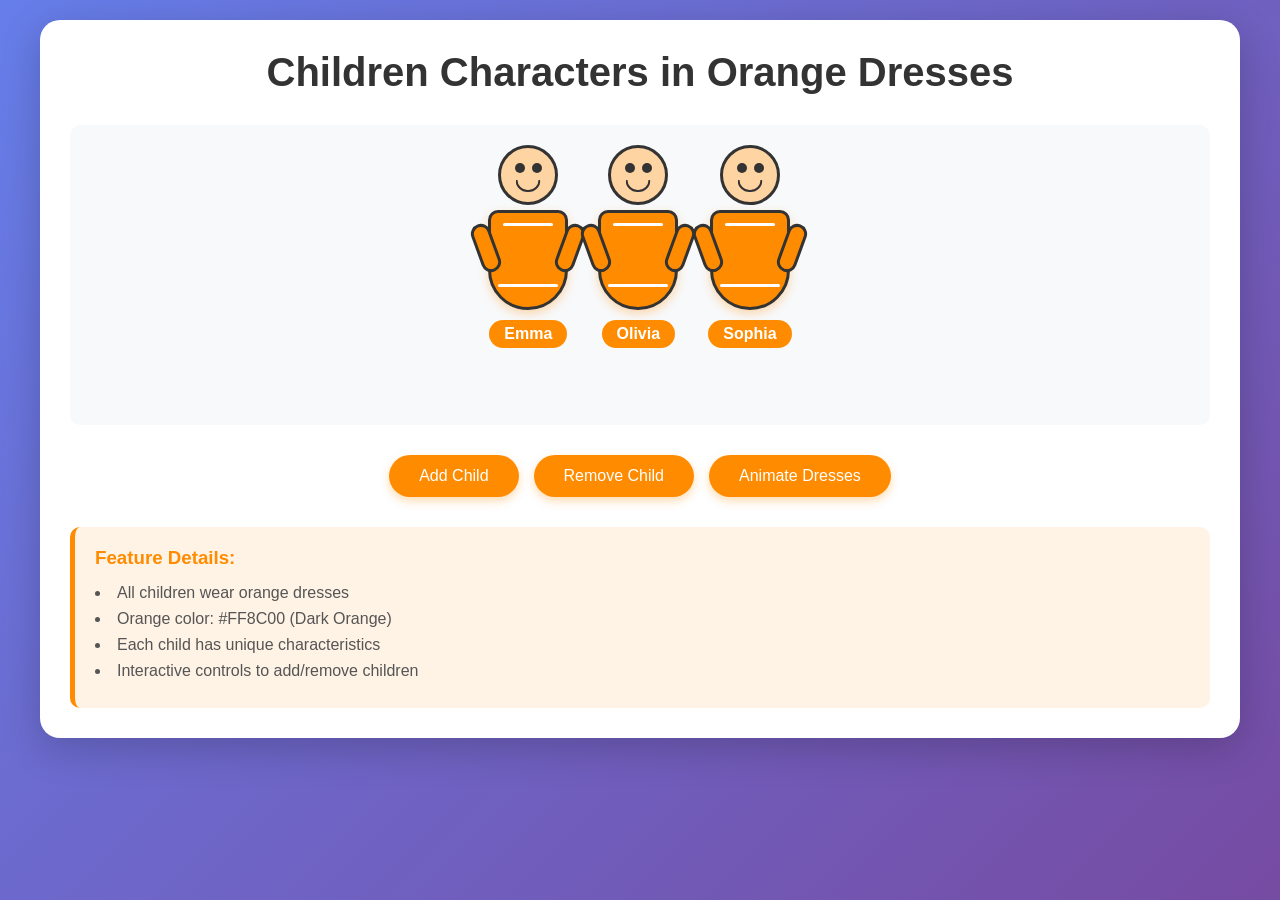
==== index.html @ 98b882ed "Implement children wearing orange dresses feature - Add Child class to represent children characters" ====
<!DOCTYPE html>
<html lang="en">
<head>
    <meta charset="UTF-8">
    <meta name="viewport" content="width=device-width, initial-scale=1.0">
    <title>Children in Orange Dresses</title>
    <link rel="stylesheet" href="styles.css">
</head>
<body>
    <div class="container">
        <h1>Children Characters in Orange Dresses</h1>
        
        <div class="children-container" id="childrenContainer">
            <!-- Children characters will be dynamically added here -->
        </div>
        
        <div class="controls">
            <button onclick="addChild()">Add Child</button>
            <button onclick="removeChild()">Remove Child</button>
            <button onclick="animateChildren()">Animate Dresses</button>
        </div>
        
        <div class="info">
            <h3>Feature Details:</h3>
            <ul>
                <li>All children wear orange dresses</li>
                <li>Orange color: #FF8C00 (Dark Orange)</li>
                <li>Each child has unique characteristics</li>
                <li>Interactive controls to add/remove children</li>
            </ul>
        </div>
    </div>
    
    <script src="script.js"></script>
</body>
</html>
---- styles.css ----
* {
    margin: 0;
    padding: 0;
    box-sizing: border-box;
}

body {
    font-family: 'Arial', sans-serif;
    background: linear-gradient(135deg, #667eea 0%, #764ba2 100%);
    min-height: 100vh;
    padding: 20px;
}

.container {
    max-width: 1200px;
    margin: 0 auto;
    background: white;
    border-radius: 20px;
    padding: 30px;
    box-shadow: 0 10px 40px rgba(0, 0, 0, 0.2);
}

h1 {
    text-align: center;
    color: #333;
    margin-bottom: 30px;
    font-size: 2.5rem;
}

.children-container {
    display: flex;
    flex-wrap: wrap;
    justify-content: center;
    gap: 30px;
    min-height: 300px;
    padding: 20px;
    background: #f8f9fa;
    border-radius: 10px;
    margin-bottom: 30px;
}

.child {
    display: flex;
    flex-direction: column;
    align-items: center;
    transition: transform 0.3s ease;
}

.child:hover {
    transform: scale(1.05);
}

/* Child character structure */
.child-head {
    width: 60px;
    height: 60px;
    background: #ffd4a3;
    border-radius: 50%;
    position: relative;
    margin-bottom: 5px;
    border: 3px solid #333;
}

.child-eyes {
    display: flex;
    justify-content: space-around;
    padding: 15px 10px 0;
}

.child-eye {
    width: 10px;
    height: 10px;
    background: #333;
    border-radius: 50%;
}

.child-smile {
    width: 25px;
    height: 12px;
    border: 2px solid #333;
    border-top: none;
    border-radius: 0 0 25px 25px;
    position: absolute;
    bottom: 10px;
    left: 50%;
    transform: translateX(-50%);
}

/* Orange dress - the main feature */
.child-dress {
    width: 80px;
    height: 100px;
    background: #FF8C00; /* Orange color */
    border-radius: 10px 10px 40px 40px;
    position: relative;
    border: 3px solid #333;
    box-shadow: 0 4px 10px rgba(255, 140, 0, 0.3);
}

/* Dress decorations */
.child-dress::before {
    content: '';
    position: absolute;
    top: 10px;
    left: 50%;
    transform: translateX(-50%);
    width: 50px;
    height: 3px;
    background: #fff;
    border-radius: 2px;
}

.child-dress::after {
    content: '';
    position: absolute;
    bottom: 20px;
    left: 50%;
    transform: translateX(-50%);
    width: 60px;
    height: 3px;
    background: #fff;
    border-radius: 2px;
}

/* Dress sleeves */
.child-arms {
    position: absolute;
    width: 100%;
    height: 40px;
    top: 10px;
}

.child-arm {
    position: absolute;
    width: 20px;
    height: 50px;
    background: #FF8C00; /* Orange color matching the dress */
    border-radius: 10px;
    border: 3px solid #333;
    top: 0;
}

.child-arm.left {
    left: -15px;
    transform: rotate(-20deg);
}

.child-arm.right {
    right: -15px;
    transform: rotate(20deg);
}

/* Child name label */
.child-name {
    margin-top: 10px;
    font-weight: bold;
    color: #333;
    background: #FF8C00;
    padding: 5px 15px;
    border-radius: 20px;
    color: white;
}

/* Controls section */
.controls {
    display: flex;
    justify-content: center;
    gap: 15px;
    margin-bottom: 30px;
}

.controls button {
    padding: 12px 30px;
    font-size: 16px;
    background: #FF8C00;
    color: white;
    border: none;
    border-radius: 25px;
    cursor: pointer;
    transition: all 0.3s ease;
    box-shadow: 0 4px 10px rgba(255, 140, 0, 0.3);
}

.controls button:hover {
    background: #FF7F00;
    transform: translateY(-2px);
    box-shadow: 0 6px 15px rgba(255, 140, 0, 0.4);
}

.controls button:active {
    transform: translateY(0);
}

/* Info section */
.info {
    background: #fff3e6;
    padding: 20px;
    border-radius: 10px;
    border-left: 5px solid #FF8C00;
}

.info h3 {
    color: #FF8C00;
    margin-bottom: 15px;
}

.info ul {
    list-style-position: inside;
    color: #555;
}

.info ul li {
    margin: 8px 0;
}

/* Animation for dress */
@keyframes dressShimmer {
    0%, 100% {
        background: #FF8C00;
        box-shadow: 0 4px 10px rgba(255, 140, 0, 0.3);
    }
    50% {
        background: #FFA500;
        box-shadow: 0 4px 20px rgba(255, 165, 0, 0.6);
    }
}

.child-dress.animate {
    animation: dressShimmer 1s ease-in-out infinite;
}

.child-arm.animate {
    animation: dressShimmer 1s ease-in-out infinite;
}

/* Responsive design */
@media (max-width: 768px) {
    h1 {
        font-size: 1.8rem;
    }
    
    .controls {
        flex-direction: column;
    }
    
    .controls button {
        width: 100%;
    }
}
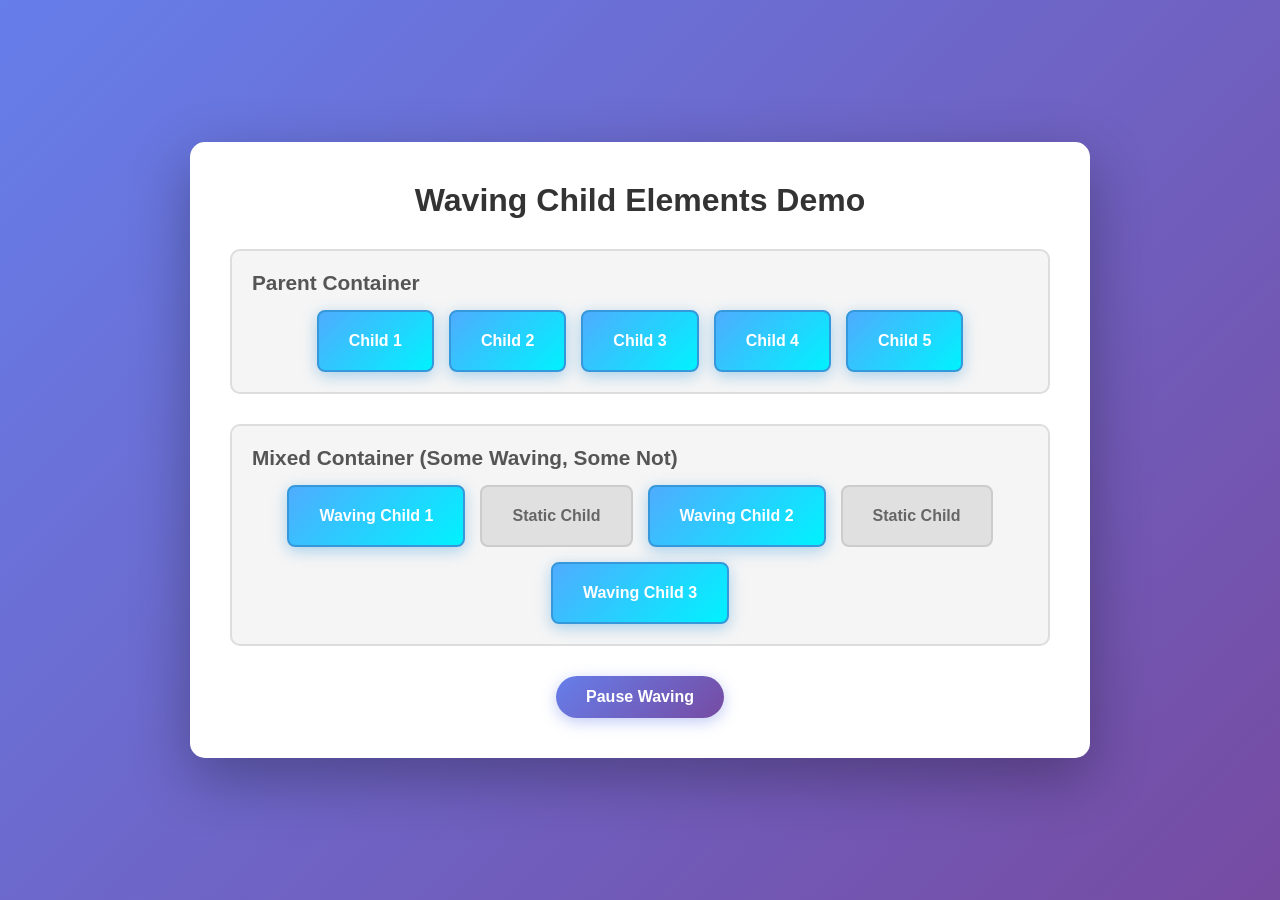
==== commit 125f678f: "Implement waving behavior for child elements with blue color styling - Add HTML structure with paren" ====
--- a/index.html
+++ b/index.html
@@ -3,34 +3,40 @@
 <head>
     <meta charset="UTF-8">
     <meta name="viewport" content="width=device-width, initial-scale=1.0">
-    <title>Children in Orange Dresses</title>
+    <title>Waving Children Elements</title>
     <link rel="stylesheet" href="styles.css">
 </head>
 <body>
     <div class="container">
-        <h1>Children Characters in Orange Dresses</h1>
+        <h1>Waving Child Elements Demo</h1>
         
-        <div class="children-container" id="childrenContainer">
-            <!-- Children characters will be dynamically added here -->
+        <div class="parent-container">
+            <h2>Parent Container</h2>
+            <div class="children-wrapper">
+                <div class="child waving">Child 1</div>
+                <div class="child waving">Child 2</div>
+                <div class="child waving">Child 3</div>
+                <div class="child waving">Child 4</div>
+                <div class="child waving">Child 5</div>
+            </div>
         </div>
-        
+
+        <div class="parent-container">
+            <h2>Mixed Container (Some Waving, Some Not)</h2>
+            <div class="children-wrapper">
+                <div class="child waving">Waving Child 1</div>
+                <div class="child">Static Child</div>
+                <div class="child waving">Waving Child 2</div>
+                <div class="child">Static Child</div>
+                <div class="child waving">Waving Child 3</div>
+            </div>
+        </div>
+
         <div class="controls">
-            <button onclick="addChild()">Add Child</button>
-            <button onclick="removeChild()">Remove Child</button>
-            <button onclick="animateChildren()">Animate Dresses</button>
-        </div>
-        
-        <div class="info">
-            <h3>Feature Details:</h3>
-            <ul>
-                <li>All children wear orange dresses</li>
-                <li>Orange color: #FF8C00 (Dark Orange)</li>
-                <li>Each child has unique characteristics</li>
-                <li>Interactive controls to add/remove children</li>
-            </ul>
+            <button id="toggleWave">Toggle Waving Behavior</button>
         </div>
     </div>
-    
+
     <script src="script.js"></script>
 </body>
 </html>
--- a/styles.css
+++ b/styles.css
@@ -1,3 +1,4 @@
+/* Global Styles */
 * {
     margin: 0;
     padding: 0;
@@ -8,242 +9,168 @@
     font-family: 'Arial', sans-serif;
     background: linear-gradient(135deg, #667eea 0%, #764ba2 100%);
     min-height: 100vh;
+    display: flex;
+    justify-content: center;
+    align-items: center;
     padding: 20px;
 }
 
 .container {
-    max-width: 1200px;
-    margin: 0 auto;
     background: white;
-    border-radius: 20px;
-    padding: 30px;
-    box-shadow: 0 10px 40px rgba(0, 0, 0, 0.2);
+    border-radius: 15px;
+    padding: 40px;
+    box-shadow: 0 20px 60px rgba(0, 0, 0, 0.3);
+    max-width: 900px;
+    width: 100%;
 }
 
 h1 {
     text-align: center;
     color: #333;
     margin-bottom: 30px;
-    font-size: 2.5rem;
+    font-size: 2em;
 }
 
-.children-container {
+/* Parent Container Styles */
+.parent-container {
+    margin: 30px 0;
+    padding: 20px;
+    background: #f5f5f5;
+    border-radius: 10px;
+    border: 2px solid #ddd;
+}
+
+.parent-container h2 {
+    color: #555;
+    margin-bottom: 15px;
+    font-size: 1.3em;
+}
+
+.children-wrapper {
     display: flex;
     flex-wrap: wrap;
+    gap: 15px;
     justify-content: center;
-    gap: 30px;
-    min-height: 300px;
-    padding: 20px;
-    background: #f8f9fa;
-    border-radius: 10px;
-    margin-bottom: 30px;
 }
 
+/* Child Elements Base Styles */
 .child {
-    display: flex;
-    flex-direction: column;
-    align-items: center;
+    padding: 20px 30px;
+    border-radius: 8px;
+    font-size: 1em;
+    font-weight: bold;
+    cursor: pointer;
     transition: transform 0.3s ease;
+    background: #e0e0e0;
+    color: #666;
+    border: 2px solid #ccc;
 }
 
 .child:hover {
-    transform: scale(1.05);
+    transform: translateY(-3px);
 }
 
-/* Child character structure */
-.child-head {
-    width: 60px;
-    height: 60px;
-    background: #ffd4a3;
-    border-radius: 50%;
-    position: relative;
-    margin-bottom: 5px;
-    border: 3px solid #333;
+/* Blue Styling for Waving Children */
+.child.waving {
+    background: linear-gradient(135deg, #4facfe 0%, #00f2fe 100%);
+    color: white;
+    border: 2px solid #3498db;
+    box-shadow: 0 4px 15px rgba(52, 152, 219, 0.4);
+    animation: wave 2s ease-in-out infinite;
 }
 
-.child-eyes {
-    display: flex;
-    justify-content: space-around;
-    padding: 15px 10px 0;
+/* Wave Animation */
+@keyframes wave {
+    0%, 100% {
+        transform: translateY(0) rotate(0deg);
+    }
+    10% {
+        transform: translateY(-8px) rotate(-3deg);
+    }
+    30% {
+        transform: translateY(5px) rotate(3deg);
+    }
+    50% {
+        transform: translateY(-5px) rotate(-2deg);
+    }
+    70% {
+        transform: translateY(3px) rotate(2deg);
+    }
+    90% {
+        transform: translateY(-3px) rotate(-1deg);
+    }
 }
 
-.child-eye {
-    width: 10px;
-    height: 10px;
-    background: #333;
-    border-radius: 50%;
+/* Add stagger effect for sequential waving */
+.child.waving:nth-child(1) {
+    animation-delay: 0s;
 }
 
-.child-smile {
-    width: 25px;
-    height: 12px;
-    border: 2px solid #333;
-    border-top: none;
-    border-radius: 0 0 25px 25px;
-    position: absolute;
-    bottom: 10px;
-    left: 50%;
-    transform: translateX(-50%);
+.child.waving:nth-child(2) {
+    animation-delay: 0.2s;
 }
 
-/* Orange dress - the main feature */
-.child-dress {
-    width: 80px;
-    height: 100px;
-    background: #FF8C00; /* Orange color */
-    border-radius: 10px 10px 40px 40px;
-    position: relative;
-    border: 3px solid #333;
-    box-shadow: 0 4px 10px rgba(255, 140, 0, 0.3);
+.child.waving:nth-child(3) {
+    animation-delay: 0.4s;
 }
 
-/* Dress decorations */
-.child-dress::before {
-    content: '';
-    position: absolute;
-    top: 10px;
-    left: 50%;
-    transform: translateX(-50%);
-    width: 50px;
-    height: 3px;
-    background: #fff;
-    border-radius: 2px;
+.child.waving:nth-child(4) {
+    animation-delay: 0.6s;
 }
 
-.child-dress::after {
-    content: '';
-    position: absolute;
-    bottom: 20px;
-    left: 50%;
-    transform: translateX(-50%);
-    width: 60px;
-    height: 3px;
-    background: #fff;
-    border-radius: 2px;
+.child.waving:nth-child(5) {
+    animation-delay: 0.8s;
 }
 
-/* Dress sleeves */
-.child-arms {
-    position: absolute;
-    width: 100%;
-    height: 40px;
-    top: 10px;
+/* Paused state for waving animation */
+.child.waving.paused {
+    animation-play-state: paused;
 }
 
-.child-arm {
-    position: absolute;
-    width: 20px;
-    height: 50px;
-    background: #FF8C00; /* Orange color matching the dress */
-    border-radius: 10px;
-    border: 3px solid #333;
-    top: 0;
+/* Controls Section */
+.controls {
+    margin-top: 30px;
+    text-align: center;
 }
 
-.child-arm.left {
-    left: -15px;
-    transform: rotate(-20deg);
-}
-
-.child-arm.right {
-    right: -15px;
-    transform: rotate(20deg);
-}
-
-/* Child name label */
-.child-name {
-    margin-top: 10px;
+button {
+    padding: 12px 30px;
+    font-size: 1em;
     font-weight: bold;
-    color: #333;
-    background: #FF8C00;
-    padding: 5px 15px;
-    border-radius: 20px;
     color: white;
-}
-
-/* Controls section */
-.controls {
-    display: flex;
-    justify-content: center;
-    gap: 15px;
-    margin-bottom: 30px;
-}
-
-.controls button {
-    padding: 12px 30px;
-    font-size: 16px;
-    background: #FF8C00;
-    color: white;
+    background: linear-gradient(135deg, #667eea 0%, #764ba2 100%);
     border: none;
     border-radius: 25px;
     cursor: pointer;
     transition: all 0.3s ease;
-    box-shadow: 0 4px 10px rgba(255, 140, 0, 0.3);
+    box-shadow: 0 4px 15px rgba(102, 126, 234, 0.4);
 }
 
-.controls button:hover {
-    background: #FF7F00;
+button:hover {
     transform: translateY(-2px);
-    box-shadow: 0 6px 15px rgba(255, 140, 0, 0.4);
+    box-shadow: 0 6px 20px rgba(102, 126, 234, 0.6);
 }
 
-.controls button:active {
+button:active {
     transform: translateY(0);
 }
 
-/* Info section */
-.info {
-    background: #fff3e6;
-    padding: 20px;
-    border-radius: 10px;
-    border-left: 5px solid #FF8C00;
-}
+/* Responsive Design */
+@media (max-width: 768px) {
+    .container {
+        padding: 20px;
+    }
 
-.info h3 {
-    color: #FF8C00;
-    margin-bottom: 15px;
-}
+    h1 {
+        font-size: 1.5em;
+    }
 
-.info ul {
-    list-style-position: inside;
-    color: #555;
-}
+    .parent-container h2 {
+        font-size: 1.1em;
+    }
 
-.info ul li {
-    margin: 8px 0;
-}
-
-/* Animation for dress */
-@keyframes dressShimmer {
-    0%, 100% {
-        background: #FF8C00;
-        box-shadow: 0 4px 10px rgba(255, 140, 0, 0.3);
-    }
-    50% {
-        background: #FFA500;
-        box-shadow: 0 4px 20px rgba(255, 165, 0, 0.6);
+    .child {
+        padding: 15px 20px;
+        font-size: 0.9em;
     }
 }
-
-.child-dress.animate {
-    animation: dressShimmer 1s ease-in-out infinite;
-}
-
-.child-arm.animate {
-    animation: dressShimmer 1s ease-in-out infinite;
-}
-
-/* Responsive design */
-@media (max-width: 768px) {
-    h1 {
-        font-size: 1.8rem;
-    }
-    
-    .controls {
-        flex-direction: column;
-    }
-    
-    .controls button {
-        width: 100%;
-    }
-}
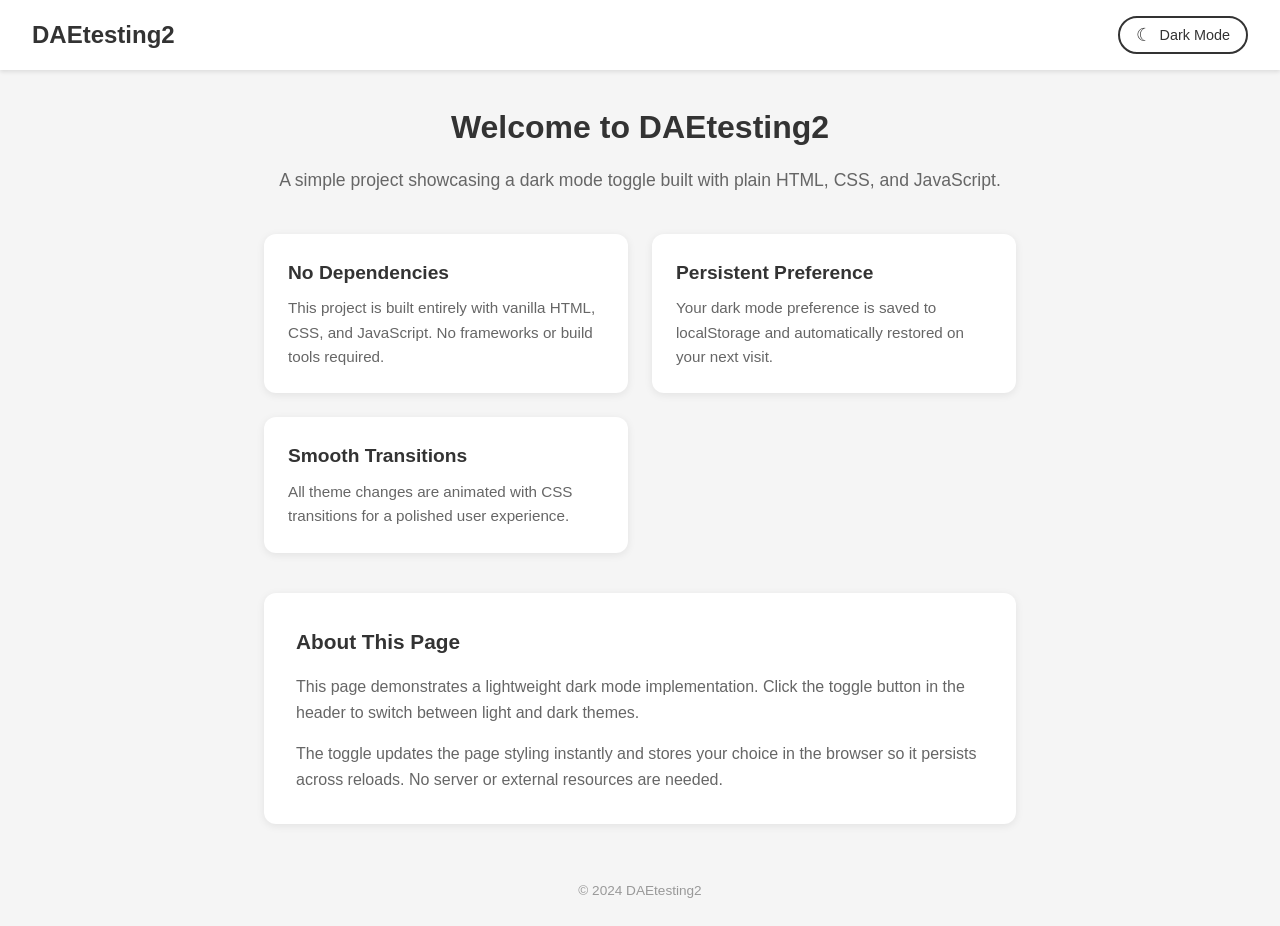
==== commit abca9156: "feat: add dark mode toggle page - Create index.html with light/dark theme toggle - Toggle button in " ====
--- a/index.html
+++ b/index.html
@@ -1,42 +1,285 @@
 <!DOCTYPE html>
 <html lang="en">
 <head>
-    <meta charset="UTF-8">
-    <meta name="viewport" content="width=device-width, initial-scale=1.0">
-    <title>Waving Children Elements</title>
-    <link rel="stylesheet" href="styles.css">
+  <meta charset="UTF-8">
+  <meta name="viewport" content="width=device-width, initial-scale=1.0">
+  <title>DAEtesting2</title>
+  <style>
+    *, *::before, *::after {
+      box-sizing: border-box;
+      margin: 0;
+      padding: 0;
+    }
+
+    body {
+      font-family: -apple-system, BlinkMacSystemFont, "Segoe UI", Roboto, Helvetica, Arial, sans-serif;
+      line-height: 1.6;
+      transition: background-color 0.3s ease, color 0.3s ease;
+    }
+
+    /* Light theme (default) */
+    body {
+      background-color: #f5f5f5;
+      color: #333;
+    }
+
+    /* Dark theme */
+    body.dark {
+      background-color: #1a1a2e;
+      color: #e0e0e0;
+    }
+
+    /* Header */
+    header {
+      display: flex;
+      justify-content: space-between;
+      align-items: center;
+      padding: 1rem 2rem;
+      background-color: #fff;
+      box-shadow: 0 2px 4px rgba(0, 0, 0, 0.1);
+      transition: background-color 0.3s ease, box-shadow 0.3s ease;
+    }
+
+    body.dark header {
+      background-color: #16213e;
+      box-shadow: 0 2px 4px rgba(0, 0, 0, 0.3);
+    }
+
+    header h1 {
+      font-size: 1.5rem;
+      font-weight: 700;
+    }
+
+    /* Toggle button */
+    .toggle-btn {
+      display: flex;
+      align-items: center;
+      gap: 0.5rem;
+      background: none;
+      border: 2px solid #333;
+      border-radius: 2rem;
+      padding: 0.4rem 1rem;
+      cursor: pointer;
+      font-size: 0.9rem;
+      color: #333;
+      transition: border-color 0.3s ease, color 0.3s ease, background-color 0.3s ease;
+    }
+
+    .toggle-btn:hover {
+      background-color: rgba(0, 0, 0, 0.05);
+    }
+
+    body.dark .toggle-btn {
+      border-color: #e0e0e0;
+      color: #e0e0e0;
+    }
+
+    body.dark .toggle-btn:hover {
+      background-color: rgba(255, 255, 255, 0.1);
+    }
+
+    .toggle-btn .icon {
+      font-size: 1.1rem;
+    }
+
+    /* Main content */
+    main {
+      max-width: 800px;
+      margin: 2rem auto;
+      padding: 0 1.5rem;
+    }
+
+    .hero {
+      text-align: center;
+      margin-bottom: 2.5rem;
+    }
+
+    .hero h2 {
+      font-size: 2rem;
+      margin-bottom: 0.75rem;
+    }
+
+    .hero p {
+      font-size: 1.1rem;
+      color: #666;
+      transition: color 0.3s ease;
+    }
+
+    body.dark .hero p {
+      color: #aaa;
+    }
+
+    /* Cards */
+    .cards {
+      display: grid;
+      grid-template-columns: repeat(auto-fit, minmax(240px, 1fr));
+      gap: 1.5rem;
+      margin-bottom: 2.5rem;
+    }
+
+    .card {
+      background-color: #fff;
+      border-radius: 0.75rem;
+      padding: 1.5rem;
+      box-shadow: 0 2px 8px rgba(0, 0, 0, 0.08);
+      transition: background-color 0.3s ease, box-shadow 0.3s ease, transform 0.2s ease;
+    }
+
+    .card:hover {
+      transform: translateY(-2px);
+      box-shadow: 0 4px 12px rgba(0, 0, 0, 0.12);
+    }
+
+    body.dark .card {
+      background-color: #16213e;
+      box-shadow: 0 2px 8px rgba(0, 0, 0, 0.3);
+    }
+
+    body.dark .card:hover {
+      box-shadow: 0 4px 12px rgba(0, 0, 0, 0.5);
+    }
+
+    .card h3 {
+      font-size: 1.2rem;
+      margin-bottom: 0.5rem;
+    }
+
+    .card p {
+      color: #666;
+      font-size: 0.95rem;
+      transition: color 0.3s ease;
+    }
+
+    body.dark .card p {
+      color: #aaa;
+    }
+
+    /* Content section */
+    .content-section {
+      background-color: #fff;
+      border-radius: 0.75rem;
+      padding: 2rem;
+      box-shadow: 0 2px 8px rgba(0, 0, 0, 0.08);
+      margin-bottom: 2rem;
+      transition: background-color 0.3s ease, box-shadow 0.3s ease;
+    }
+
+    body.dark .content-section {
+      background-color: #16213e;
+      box-shadow: 0 2px 8px rgba(0, 0, 0, 0.3);
+    }
+
+    .content-section h3 {
+      font-size: 1.3rem;
+      margin-bottom: 1rem;
+    }
+
+    .content-section p {
+      color: #666;
+      margin-bottom: 1rem;
+      transition: color 0.3s ease;
+    }
+
+    .content-section p:last-child {
+      margin-bottom: 0;
+    }
+
+    body.dark .content-section p {
+      color: #aaa;
+    }
+
+    /* Footer */
+    footer {
+      text-align: center;
+      padding: 1.5rem;
+      color: #999;
+      font-size: 0.85rem;
+      transition: color 0.3s ease;
+    }
+
+    body.dark footer {
+      color: #666;
+    }
+  </style>
 </head>
 <body>
-    <div class="container">
-        <h1>Waving Child Elements Demo</h1>
-        
-        <div class="parent-container">
-            <h2>Parent Container</h2>
-            <div class="children-wrapper">
-                <div class="child waving">Child 1</div>
-                <div class="child waving">Child 2</div>
-                <div class="child waving">Child 3</div>
-                <div class="child waving">Child 4</div>
-                <div class="child waving">Child 5</div>
-            </div>
-        </div>
-
-        <div class="parent-container">
-            <h2>Mixed Container (Some Waving, Some Not)</h2>
-            <div class="children-wrapper">
-                <div class="child waving">Waving Child 1</div>
-                <div class="child">Static Child</div>
-                <div class="child waving">Waving Child 2</div>
-                <div class="child">Static Child</div>
-                <div class="child waving">Waving Child 3</div>
-            </div>
-        </div>
-
-        <div class="controls">
-            <button id="toggleWave">Toggle Waving Behavior</button>
-        </div>
+  <header>
+    <h1>DAEtesting2</h1>
+    <button class="toggle-btn" id="theme-toggle" aria-label="Toggle dark mode">
+      <span class="icon" id="theme-icon">&#9790;</span>
+      <span id="theme-label">Dark Mode</span>
+    </button>
+  </header>
+
+  <main>
+    <div class="hero">
+      <h2>Welcome to DAEtesting2</h2>
+      <p>A simple project showcasing a dark mode toggle built with plain HTML, CSS, and JavaScript.</p>
     </div>
 
-    <script src="script.js"></script>
+    <div class="cards">
+      <div class="card">
+        <h3>No Dependencies</h3>
+        <p>This project is built entirely with vanilla HTML, CSS, and JavaScript. No frameworks or build tools required.</p>
+      </div>
+      <div class="card">
+        <h3>Persistent Preference</h3>
+        <p>Your dark mode preference is saved to localStorage and automatically restored on your next visit.</p>
+      </div>
+      <div class="card">
+        <h3>Smooth Transitions</h3>
+        <p>All theme changes are animated with CSS transitions for a polished user experience.</p>
+      </div>
+    </div>
+
+    <div class="content-section">
+      <h3>About This Page</h3>
+      <p>This page demonstrates a lightweight dark mode implementation. Click the toggle button in the header to switch between light and dark themes.</p>
+      <p>The toggle updates the page styling instantly and stores your choice in the browser so it persists across reloads. No server or external resources are needed.</p>
+    </div>
+  </main>
+
+  <footer>
+    &copy; 2024 DAEtesting2
+  </footer>
+
+  <script>
+    (function () {
+      var toggle = document.getElementById('theme-toggle');
+      var icon = document.getElementById('theme-icon');
+      var label = document.getElementById('theme-label');
+      var body = document.body;
+
+      function applyDark() {
+        body.classList.add('dark');
+        icon.innerHTML = '&#9788;';
+        label.textContent = 'Light Mode';
+      }
+
+      function applyLight() {
+        body.classList.remove('dark');
+        icon.innerHTML = '&#9790;';
+        label.textContent = 'Dark Mode';
+      }
+
+      // Restore saved preference
+      var saved = localStorage.getItem('theme');
+      if (saved === 'dark') {
+        applyDark();
+      } else {
+        applyLight();
+      }
+
+      toggle.addEventListener('click', function () {
+        if (body.classList.contains('dark')) {
+          applyLight();
+          localStorage.setItem('theme', 'light');
+        } else {
+          applyDark();
+          localStorage.setItem('theme', 'dark');
+        }
+      });
+    })();
+  </script>
 </body>
 </html>
